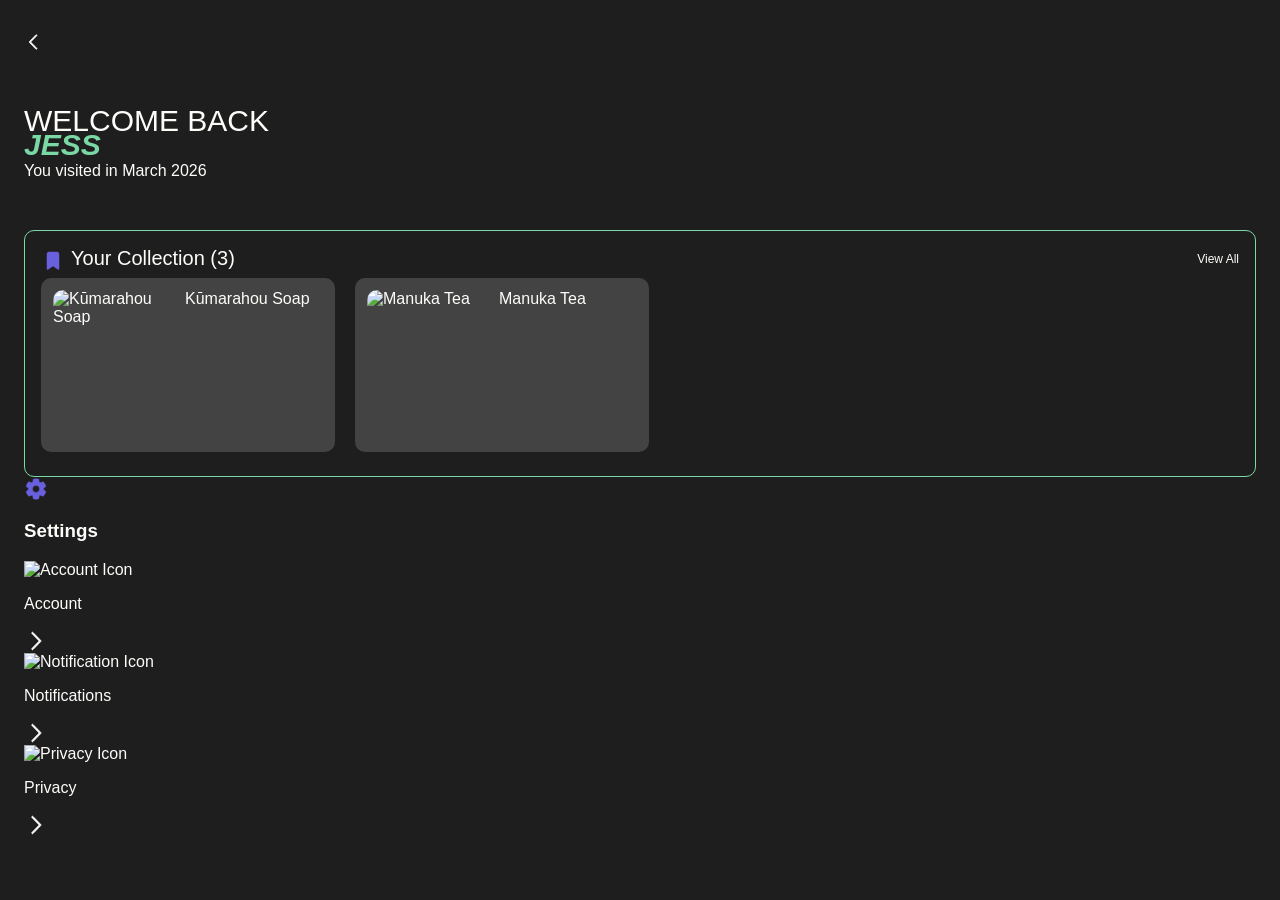
==== account.html @ 7a4589a9 "CSS/Carousel Scroll Final CSS touch ups and addition of javascript for carousel scroll on index page" ====
<!DOCTYPE html>
<html lang="en">

<head>
    <meta charset="UTF-8">
    <meta name="viewport" content="width=device-width, initial-scale=1.0">
    <script src="https://code.iconify.design/3/3.2.1/iconify.min.js"></script>
    <link rel="stylesheet" href="https://use.typekit.net/lhk3lyb.css">
    <link rel="stylesheet" href="style.css">
    <title>Biome</title>
</head>

<body>
    <!-- HEADER -->
    <header>
        <div class="header-top">
            <div class="logo">
                <a href="index.html">
                    <img src="images/arrow-left.svg" alt="Back Arrow">
                </a>
            </div>
        </div>

        <div class="hero-text">
            <h1>Welcome Back</h1>
            <h2>Jess</h2>
            <div class="date-visited">You visited in March 2026</div>
        </div>
    </header>

    <!-- BODY -->
    <div class="container">

        <!-- Your Collection Section -->
        <section class="collection-section">
            <div class="collection-header">
                <div class="save-icon"> <img src="images/save.svg" alt="Save Icon"></div>
                <h3>Your Collection (3)</h3>
                <a href="remedies.html" class="view-button">View All</a>
            </div>
            <div class="cards" id="cards">
                <div class="card">
                    <img src="images/kumarahou.png" alt="Kūmarahou Soap">
                    <div class="card-text">
                        <h4>Kūmarahou Soap</h4>
                    </div>
                </div>
                <div class="card">
                    <img src="images/manuka.png" alt="Manuka Tea">
                    <div class="card-text">
                        <h4>Manuka Tea</h4>
                    </div>
                </div>
            </div>
        </section>

        <!-- Settings Section -->
        <section class="settings-section">
            <div class="settings-header">
                <div class="save-icon"> <img src="images/settings.svg" alt="Save Icon"></div>
                <h3>Settings</h3>
            </div>
            <div class="settings-card">
                <div class="settings-item">
                    <img src="" alt="Account Icon">
                    <p>Account</p>
                    <img src="images/arrow-right.svg" alt="Right Arrow">
                </div>

                <div class="settings-item">
                    <img src="" alt="Notification Icon">
                    <p>Notifications</p>
                    <img src="images/arrow-right.svg" alt="Right Arrow">
                </div>

                <div class="settings-item">
                    <img src="" alt="Privacy Icon">
                    <p>Privacy</p>
                    <img src="images/arrow-right.svg" alt="Right Arrow">
                </div>

            </div>
        </section>

        <script src="script.js"></script>
</body>

</html>
---- style.css ----
/* GLOBAL STYLES */
body {
    font-family: "neulis-sans", sans-serif;
    font-weight: 400;
    font-style: normal;
    margin: 0;
    padding: 0;
    background-color: #1E1E1E;
    color: #FDFDFA;
}

a {
    text-decoration: none;
    color: inherit;
}

img {
    display: block;
    max-width: 100%;
}

/* HEADER */
header {
    display: flex;
    flex-direction: column;
    padding-left: 24px;
    padding-right: 24px;
    padding-top: 32px;
}

.header-top {
    display: flex;
    justify-content: space-between;
    align-items: center;
}

header .logo img {
    height: 20px;
}

header .account-icon {
    width: 30px;
    height: 30px;
    display: flex;
    justify-content: center;
    align-items: center;
    cursor: pointer;
}

header .account-icon img {
    width: 100%;
    height: 100%;
}

header .hero-text {
    margin-top: 32px;
    text-align: left;
}

header .hero-text h1 {
    font-family: "neulis-sans", sans-serif;
    font-weight: 500;
    font-style: normal;
    font-size: 30px;
    margin-bottom: -10px;
    text-transform: uppercase;
}

header .hero-text h2 {
    font-family: "neulis-sans", sans-serif;
    font-weight: 700;
    font-style: italic;
    font-size: 30px;
    margin: 0;
    color: #7AD8A4;
    text-transform: uppercase;
}

header p {
    font-family: "neulis-sans", sans-serif;
    font-weight: 400;
    font-style: normal;
    font-size: 14px;
    margin-top: 20px;
}

/* CONTAINER */
.container {
    padding-left: 24px;
    padding-right: 24px;
}

/* YOUR COLLECTION */
.collection-section {
    position: relative;
    margin-top: 50px;
    padding-top: 16px;
    padding-bottom: 16px;
    padding-left: 16px;
    padding-right: 16px;
    border: #7AD8A4 0.5px solid;
    border-radius: 10px;
}

.collection-header {
    display: flex;
    align-items: center;
    gap: 0px;
    margin-bottom: 8px;
}

.collection-section .save-icon {
    width: 24px;
    height: 20px;
}

.collection-section h3 {
    font-weight: 500;
    font-size: 20px;
    padding-left: 6px;
    margin: 0px;
    display: inline-block;
}

.view-button {
    font-weight: 400;
    font-size: 12px;
    color: #FDFDFA;
    float: right;
    margin-left: auto;
    cursor: pointer;
}

.cards {
    position: relative;
    display: flex;
    gap: 20px;
    overflow: hidden;
    padding-top: 0px;
    padding-bottom: 8px;
}

.card {
    display: flex;
    gap: 12px;
    width: 270px;
    height: 150px;
    background-color: #434343;
    border-radius: 10px;
    padding: 12px;
    flex-shrink: 0;
}

.card img {
    width: 120px;
    height: 150px;
    object-fit: cover;
    border-radius: 10px;
}

.card h4 {
    font-style: normal;
    font-weight: 400;
    font-size: 16px;
    margin: 0;
}

.card p {
    font-weight: 400;
    font-size: 12px;
    color: #FDFDFA;
}

/* CAROUSEL ARROWS & PROGRESS */
.carousel-controls {
    display: flex;
    align-items: center;
    justify-content: center;
    gap: 12px;
    margin-top: 16px;
}

.arrow {
    width: 22px;
    height: 22px;
    cursor: pointer;
}

.circle.progress {
    display: flex;
    gap: 12px;
}

.circle.progress img {
    width: 14px;
    height: 14px;
}

.circle.progress img.active {
    width: 16px;
    height: 16px;
}

/* EXPLORE BUTTON */
.explore-button {
    display: block;
    margin: 32px auto;
    padding: 10px 30px;
    background-color: #EDB534;
    color: #1E1E1E;
    font-size: 20px;
    font-weight: 400;
    border-radius: 10px;
    text-align: center;
}

.explore-button:hover {
    background-color: #EDB534;
}

/* PARTNERS SECTION */
.partners {
    margin-top: 50px;
    margin-bottom: 32px;
}

.partners h3 {
    font-size: 20px;
    font-weight: 500;
    margin-bottom: 8px;
}

.partner-logos {
    display: flex;
    gap: 12px;
    flex-wrap: wrap;
}

.partner-logos img {
    border: #7AD8A4 1px solid;
    border-radius: 10px;
    max-height: 90px;
    object-fit: contain;
}

/* RESPONSIVE */
@media (max-width: 768px) {
    .cards {
        gap: 15px;
    }

    .card {
        min-width: 160px;
    }

    .hero-text h1 {
        font-size: 1.8rem;
    }

    .hero-text h2 {
        font-size: 2rem;
    }

    .explore-button {
        padding: 12px 25px;
        font-size: 1rem;
    }
}
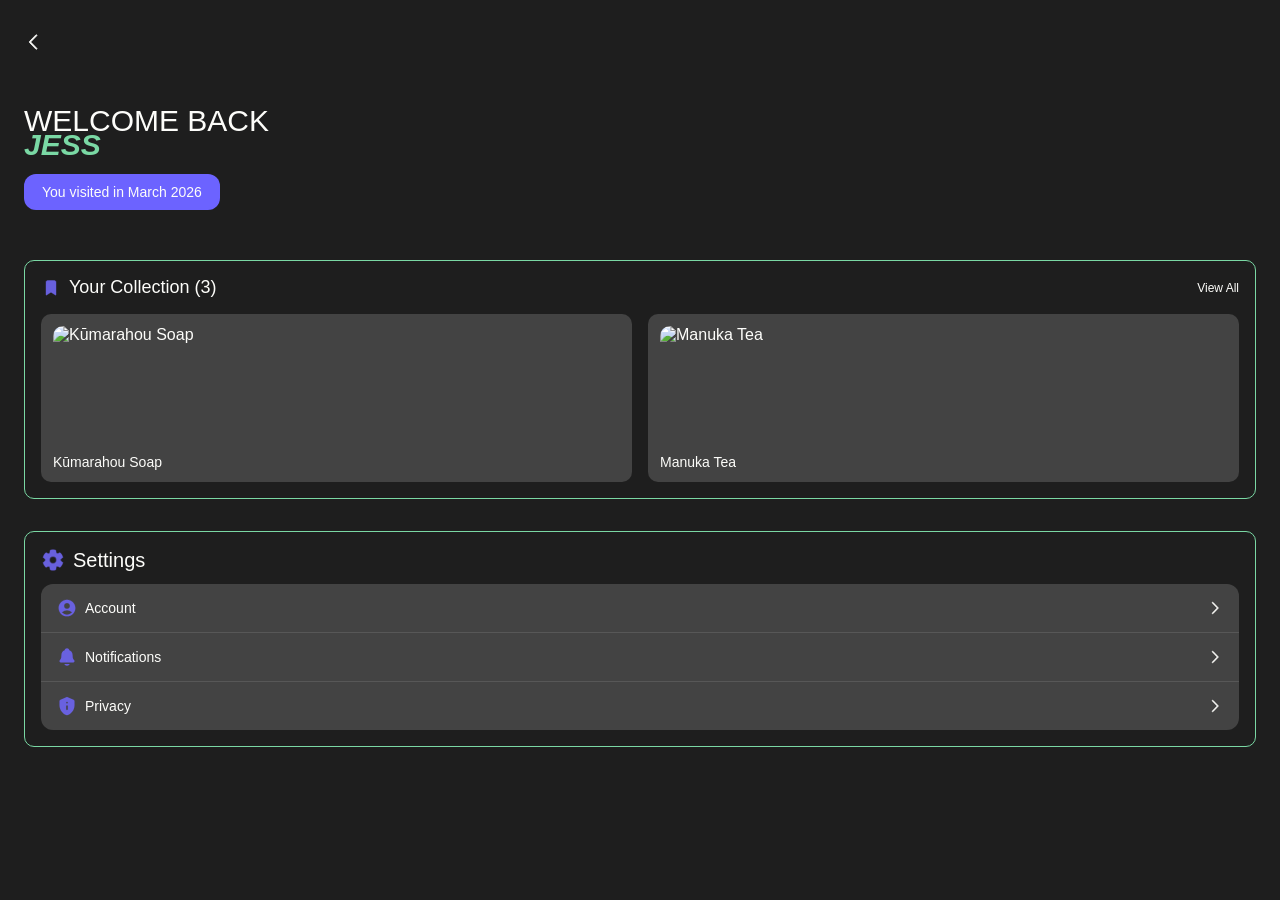
==== commit debf38d2: "Camera Test Testing scan page camera" ====
--- a/account.html
+++ b/account.html
@@ -32,21 +32,25 @@
     <div class="container">
 
         <!-- Your Collection Section -->
-        <section class="collection-section">
-            <div class="collection-header">
+        <section class="account-collection">
+            <div class="account-collection-header">
                 <div class="save-icon"> <img src="images/save.svg" alt="Save Icon"></div>
                 <h3>Your Collection (3)</h3>
                 <a href="remedies.html" class="view-button">View All</a>
             </div>
-            <div class="cards" id="cards">
-                <div class="card">
-                    <img src="images/kumarahou.png" alt="Kūmarahou Soap">
+            <div class="account-cards">
+                <div class="account-card">
+                    <a href="kumarahou.html">
+                        <img src="images/kumarahou.png" alt="Kūmarahou Soap">
+                    </a>
                     <div class="card-text">
                         <h4>Kūmarahou Soap</h4>
                     </div>
                 </div>
-                <div class="card">
-                    <img src="images/manuka.png" alt="Manuka Tea">
+                <div class="account-card">
+                    <a href="manuka.html">
+                        <img src="images/manuka.png" alt="Manuka Tea">
+                    </a>
                     <div class="card-text">
                         <h4>Manuka Tea</h4>
                     </div>
@@ -62,19 +66,19 @@
             </div>
             <div class="settings-card">
                 <div class="settings-item">
-                    <img src="" alt="Account Icon">
+                    <img src="images/account2.svg" alt="Account Icon">
                     <p>Account</p>
                     <img src="images/arrow-right.svg" alt="Right Arrow">
                 </div>
 
                 <div class="settings-item">
-                    <img src="" alt="Notification Icon">
+                    <img src="images/notification.svg" alt="Notification Icon">
                     <p>Notifications</p>
                     <img src="images/arrow-right.svg" alt="Right Arrow">
                 </div>
 
                 <div class="settings-item">
-                    <img src="" alt="Privacy Icon">
+                    <img src="images/privacy.svg" alt="Privacy Icon">
                     <p>Privacy</p>
                     <img src="images/arrow-right.svg" alt="Right Arrow">
                 </div>
--- a/style.css
+++ b/style.css
@@ -81,7 +81,7 @@
     font-weight: 400;
     font-style: normal;
     font-size: 14px;
-    margin-top: 20px;
+    margin-top: 16px;
 }
 
 /* CONTAINER */
@@ -98,7 +98,7 @@
     padding-bottom: 16px;
     padding-left: 16px;
     padding-right: 16px;
-    border: #7AD8A4 0.5px solid;
+    border: #7AD8A4 1px solid;
     border-radius: 10px;
 }
 
@@ -106,7 +106,7 @@
     display: flex;
     align-items: center;
     gap: 0px;
-    margin-bottom: 8px;
+    margin-bottom: 12px;
 }
 
 .collection-section .save-icon {
@@ -169,6 +169,26 @@
     font-weight: 400;
     font-size: 12px;
     color: #FDFDFA;
+}
+
+.remedy-button {
+    display: flex;
+    align-items: center;
+    justify-content: space-between;
+    margin-top: 40px;
+    padding: 6px 10px;
+    background: #6C63FF;
+    color: #FDFDFA;
+    border-radius: 10px;
+    font-size: 12px;
+    font-weight: 500;
+}
+
+.remedy-button img {
+    width: 12px;
+    height: 12px;
+    padding: 0px;
+    opacity: 1;
 }
 
 /* CAROUSEL ARROWS & PROGRESS */
@@ -243,6 +263,197 @@
     object-fit: contain;
 }
 
+/* ACCOUNT COLLECTION */
+.account-collection {
+    margin-top: 40px;
+    padding: 16px;
+    border: 1px solid #7AD8A4;
+    border-radius: 14px;
+}
+
+/* Header */
+.account-collection-header {
+    display: flex;
+    align-items: center;
+    margin-bottom: 16px;
+}
+
+.account-collection-header .save-icon img {
+    width: 20px;
+}
+
+.account-collection-header h3 {
+    font-size: 18px;
+    font-weight: 500;
+    margin-left: 8px;
+}
+
+.account-collection .view-button {
+    margin-left: auto;
+    font-size: 12px;
+    color: #FDFDFA;
+    text-decoration: none;
+}
+
+/* ACCOUNT COLLECTION */
+.account-collection {
+    margin-top: 50px;
+    padding: 16px;
+    border: 1px solid #7AD8A4;
+    border-radius: 10px;
+}
+
+.account-collection-header {
+    display: flex;
+    align-items: center;
+    margin-bottom: 16px;
+}
+
+.account-collection-header .save-icon img {
+    width: 20px;
+}
+
+.account-collection-header h3 {
+    font-size: 18px;
+    font-weight: 500;
+    margin-left: 8px;
+    margin-top: 0;
+    margin-bottom: 0;
+}
+
+.account-collection .view-button {
+    margin-left: auto;
+    font-size: 12px;
+    color: #FDFDFA;
+    text-decoration: none;
+}
+
+.account-cards {
+    display: flex;
+    gap: 16px;
+}
+
+.account-card {
+    width: 48%; 
+    background: #434343;
+    border-radius: 10px;
+    padding: 12px;
+}
+
+.account-card img {
+    width: 100%;
+    height: 120px;
+    object-fit: cover;
+    border-radius: 10px;
+}
+
+.account-card h4 {
+    font-size: 14px;
+    font-weight: 400;
+    margin-top: 8px;
+    margin-bottom: 0;
+}
+
+.date-visited {
+    display: inline-block;
+    margin-top: 12px;
+    padding: 10px 18px;
+    border-radius: 12px;
+    background: #6C63FF;
+    font-size: 14px;
+    font-weight: 500;
+}
+
+/* SETTINGS SECTION */
+.settings-section {
+    margin-top: 32px;
+    padding: 16px;
+    border: 1px solid #7AD8A4;
+    border-radius: 10px;
+}
+
+/* Settings Header */
+.settings-header {
+    display: flex;
+    align-items: center;
+    margin-bottom: 12px;
+}
+
+.settings-header .save-icon img {
+    width: 24px;
+}
+
+.settings-header h3 {
+    font-size: 20px;
+    font-weight: 500;
+    margin-top: 0;
+    margin-bottom: 0;
+    margin-left: 8px;
+}
+
+/* Settings Card */
+.settings-card {
+    background: #434343;
+    border-radius: 12px;
+    overflow: hidden;
+}
+
+/* Each Row */
+.settings-item {
+    display: flex;
+    align-items: center;
+    padding: 8px 16px;
+    border-bottom: 1px solid #575757;
+}
+
+.settings-item:last-child {
+    border-bottom: none;
+}
+
+.settings-item img:first-child {
+    width: 20px;
+    margin-right: 8px;
+}
+
+.settings-item p {
+    margin: 8px 0;
+    flex: 1;
+    font-size: 14px;
+}
+
+.settings-item img:last-child {
+    width: 16px;
+}
+
+.camera-container {
+    position: relative;
+    width: 100%;
+    height: 70vh;
+    background: black;
+    border-radius: 12px;
+    overflow: hidden;
+}
+
+#camera {
+    width: 100%;
+    height: 100%;
+    object-fit: cover;
+}
+
+#capture-btn {
+    position: absolute;
+    bottom: 20px;
+    left: 50%;
+    transform: translateX(-50%);
+
+    padding: 12px 20px;
+    border-radius: 30px;
+    border: none;
+
+    background: #6C63FF;
+    color: white;
+}
+
 /* RESPONSIVE */
 @media (max-width: 768px) {
     .cards {
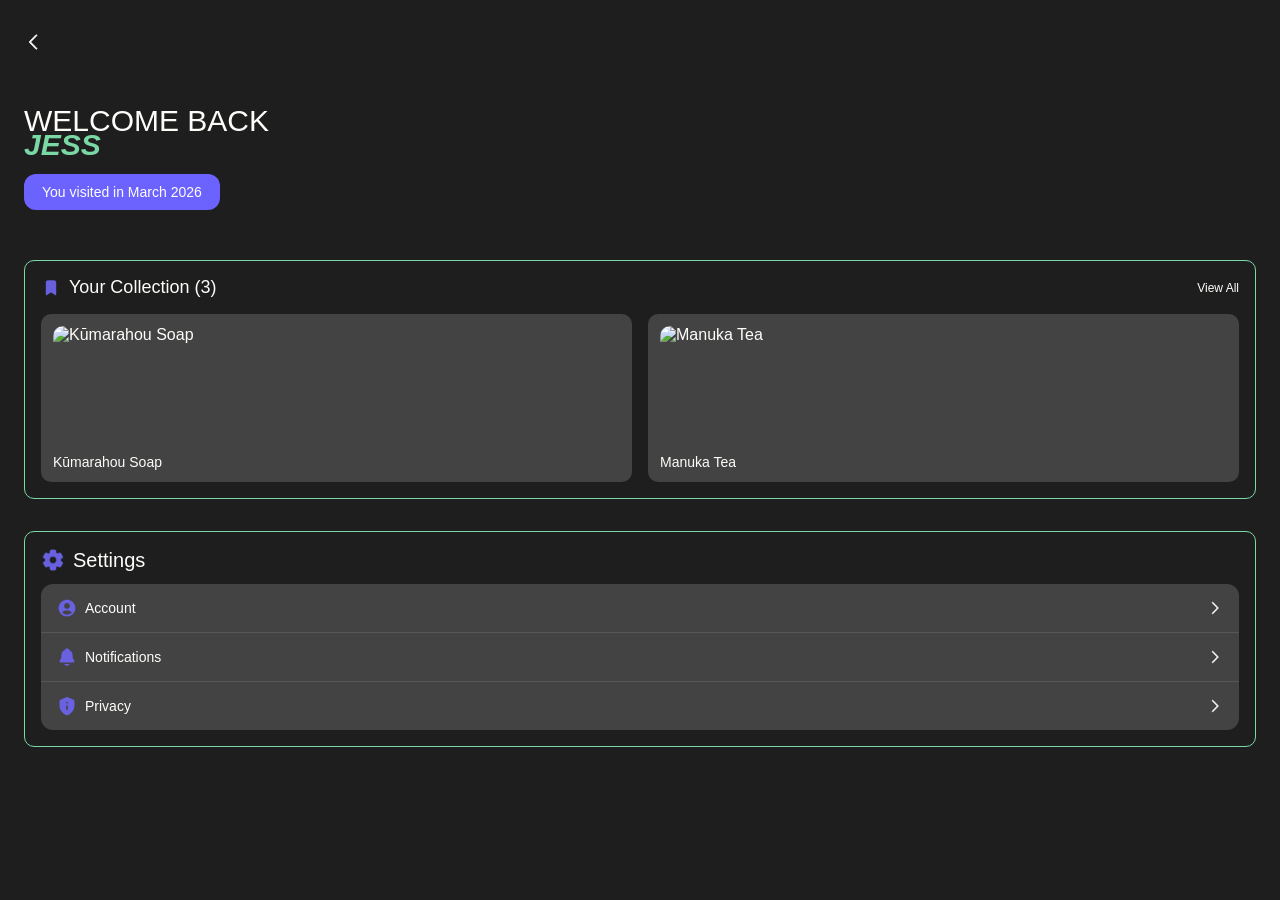
==== commit d96c4469: "Collection Page Adding the html and css for the view all collection page" ====
--- a/account.html
+++ b/account.html
@@ -36,7 +36,7 @@
             <div class="account-collection-header">
                 <div class="save-icon"> <img src="images/save.svg" alt="Save Icon"></div>
                 <h3>Your Collection (3)</h3>
-                <a href="remedies.html" class="view-button">View All</a>
+                <a href="collection.html" class="view-button">View All</a>
             </div>
             <div class="account-cards">
                 <div class="account-card">
--- a/style.css
+++ b/style.css
@@ -265,13 +265,12 @@
 
 /* ACCOUNT COLLECTION */
 .account-collection {
-    margin-top: 40px;
+    margin-top: 50px;
     padding: 16px;
     border: 1px solid #7AD8A4;
-    border-radius: 14px;
-}
-
-/* Header */
+    border-radius: 10px;
+}
+
 .account-collection-header {
     display: flex;
     align-items: center;
@@ -286,6 +285,8 @@
     font-size: 18px;
     font-weight: 500;
     margin-left: 8px;
+    margin-top: 0;
+    margin-bottom: 0;
 }
 
 .account-collection .view-button {
@@ -295,46 +296,13 @@
     text-decoration: none;
 }
 
-/* ACCOUNT COLLECTION */
-.account-collection {
-    margin-top: 50px;
-    padding: 16px;
-    border: 1px solid #7AD8A4;
-    border-radius: 10px;
-}
-
-.account-collection-header {
-    display: flex;
-    align-items: center;
-    margin-bottom: 16px;
-}
-
-.account-collection-header .save-icon img {
-    width: 20px;
-}
-
-.account-collection-header h3 {
-    font-size: 18px;
-    font-weight: 500;
-    margin-left: 8px;
-    margin-top: 0;
-    margin-bottom: 0;
-}
-
-.account-collection .view-button {
-    margin-left: auto;
-    font-size: 12px;
-    color: #FDFDFA;
-    text-decoration: none;
-}
-
 .account-cards {
     display: flex;
     gap: 16px;
 }
 
 .account-card {
-    width: 48%; 
+    width: 48%;
     background: #434343;
     border-radius: 10px;
     padding: 12px;
@@ -372,7 +340,6 @@
     border-radius: 10px;
 }
 
-/* Settings Header */
 .settings-header {
     display: flex;
     align-items: center;
@@ -391,14 +358,12 @@
     margin-left: 8px;
 }
 
-/* Settings Card */
 .settings-card {
     background: #434343;
     border-radius: 12px;
     overflow: hidden;
 }
 
-/* Each Row */
 .settings-item {
     display: flex;
     align-items: center;
@@ -425,13 +390,23 @@
     width: 16px;
 }
 
+/* SCAN PAGE */
+.scan-description {
+    margin-top: 16px;
+    margin-bottom: 50px;
+    font-size: 14px;
+}
+
 .camera-container {
-    position: relative;
-    width: 100%;
-    height: 70vh;
+    width: calc(100% - 48px);
+    margin: auto;
+    margin-bottom: 32px;
+    height: 350px;
     background: black;
     border-radius: 12px;
+    border: #7AD8A4 1px solid;
     overflow: hidden;
+    position: relative;
 }
 
 #camera {
@@ -440,18 +415,71 @@
     object-fit: cover;
 }
 
-#capture-btn {
+.capture-btn {
+    background-color: #6C63FF;
+    border-radius: 50%;
     position: absolute;
-    bottom: 20px;
+    bottom: 16px;
     left: 50%;
     transform: translateX(-50%);
-
-    padding: 12px 20px;
-    border-radius: 30px;
-    border: none;
-
-    background: #6C63FF;
-    color: white;
+    width: 45px;
+    height: 45px;
+    display: flex;
+    align-items: center;
+    justify-content: center;
+}
+
+.capture-btn img {
+    width: 30px;
+}
+
+/* COLLECTION PAGE */
+.collection {
+    margin-top: 50px;
+}
+
+.collection .cards {
+    display: flex;
+    flex-wrap: wrap;
+    gap: 24px;
+}
+
+/* GREEN BORDER */
+.collection .card {
+    border: 1px solid #7AD8A4;
+    border-radius: 12px;
+    padding: 16px;
+    width: 150px;
+    height: 200px;
+    box-sizing: border-box;
+}
+
+.collection .card-inner {
+    background: #434343;
+    flex-direction: column;
+    border-radius: 10px;
+    height: 100%;
+}
+
+.collection .card a {
+    text-decoration: none;
+    display: block;
+}
+
+.collection .card img {
+    width: 150px;
+    height: 140px;
+    object-fit: cover;
+    display: block;
+}
+
+/* TEXT UNDER IMAGE */
+.collection .card .card-text h4 {
+    font-size: 14px;
+    font-weight: 400;
+    color: #FDFDFA;
+    margin: 0 auto;
+    padding-top: 8px;
 }
 
 /* RESPONSIVE */
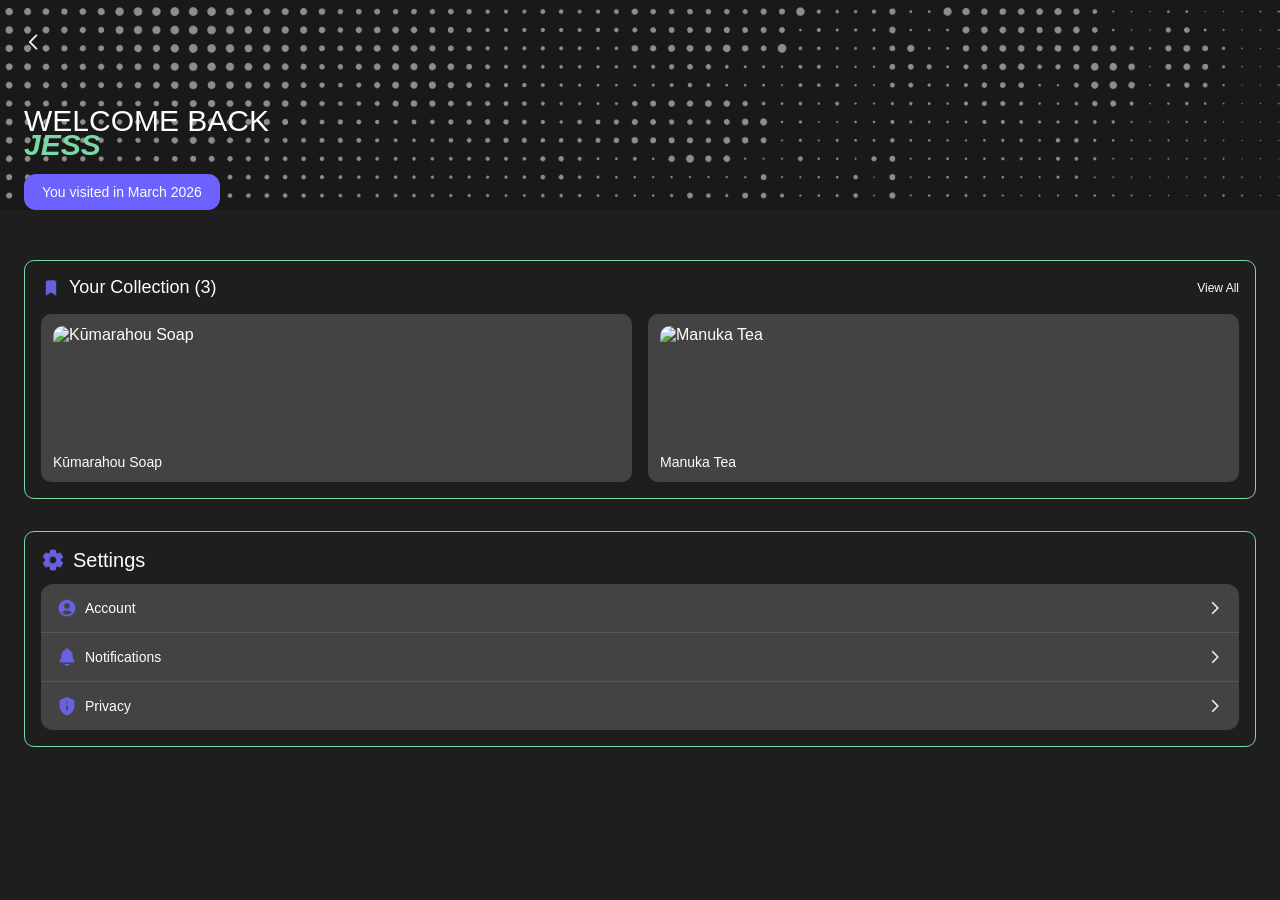
==== commit 35c65095: "Final Style Minor tweaking of css style and adding background image" ====
--- a/account.html
+++ b/account.html
@@ -19,6 +19,7 @@
                     <img src="images/arrow-left.svg" alt="Back Arrow">
                 </a>
             </div>
+             <img src="images/background.png" alt="" class="header-bg">
         </div>
 
         <div class="hero-text">
--- a/style.css
+++ b/style.css
@@ -12,6 +12,7 @@
 a {
     text-decoration: none;
     color: inherit;
+    transition: all 0.2s ease;
 }
 
 img {
@@ -20,14 +21,39 @@
 }
 
 /* HEADER */
+.account-icon,
+.logo {
+    transition: transform 0.1s ease;
+    z-index: 1;
+}
+
+.account-icon:active,
+.logo:active,
+.account-icon.pressed,
+.logo.pressed {
+    transform: scale(0.97);
+}
+
 header {
     display: flex;
     flex-direction: column;
+    position: relative;
+    overflow: hidden;
     padding-left: 24px;
     padding-right: 24px;
     padding-top: 32px;
 }
 
+.header-bg {
+    position: absolute;
+    top: -200px;
+    right: 0;
+    width: 100%;
+    pointer-events: none;
+    z-index: 0;
+    opacity: 0.5;
+}
+
 .header-top {
     display: flex;
     justify-content: space-between;
@@ -55,6 +81,7 @@
 header .hero-text {
     margin-top: 32px;
     text-align: left;
+    z-index: 1;
 }
 
 header .hero-text h1 {
@@ -82,9 +109,9 @@
     font-style: normal;
     font-size: 14px;
     margin-top: 16px;
-}
-
-/* CONTAINER */
+    z-index: 1;
+}
+
 .container {
     padding-left: 24px;
     padding-right: 24px;
@@ -131,6 +158,12 @@
     cursor: pointer;
 }
 
+.view-button:active,
+.view-button.pressed {
+    text-decoration: underline;
+    transform: scale(0.97);
+}
+
 .cards {
     position: relative;
     display: flex;
@@ -143,7 +176,7 @@
 .card {
     display: flex;
     gap: 12px;
-    width: 270px;
+    width: 285px;
     height: 150px;
     background-color: #434343;
     border-radius: 10px;
@@ -175,7 +208,7 @@
     display: flex;
     align-items: center;
     justify-content: space-between;
-    margin-top: 40px;
+    margin-top: 38px;
     padding: 6px 10px;
     background: #6C63FF;
     color: #FDFDFA;
@@ -191,7 +224,17 @@
     opacity: 1;
 }
 
-/* CAROUSEL ARROWS & PROGRESS */
+.explore-button,
+.remedy-button {
+    transition: transform 0.1s ease;
+}
+
+.explore-button:active,
+.remedy-button:active {
+    transform: scale(0.97);
+}
+
+/* CAROUSEL PROGRESS */
 .carousel-controls {
     display: flex;
     align-items: center;
@@ -201,11 +244,17 @@
 }
 
 .arrow {
+    transition: transform 0.15s ease;
     width: 22px;
     height: 22px;
     cursor: pointer;
 }
 
+.arrow:active,
+.arrow.pressed {
+    transform: scale(1.3);
+}
+
 .circle.progress {
     display: flex;
     gap: 12px;
@@ -224,18 +273,15 @@
 /* EXPLORE BUTTON */
 .explore-button {
     display: block;
+    align-items: center;
     margin: 32px auto;
     padding: 10px 30px;
-    background-color: #EDB534;
+    background-color: #EDB634;
     color: #1E1E1E;
     font-size: 20px;
     font-weight: 400;
     border-radius: 10px;
     text-align: center;
-}
-
-.explore-button:hover {
-    background-color: #EDB534;
 }
 
 /* PARTNERS SECTION */
@@ -252,7 +298,7 @@
 
 .partner-logos {
     display: flex;
-    gap: 12px;
+    gap: 16px;
     flex-wrap: wrap;
 }
 
@@ -261,6 +307,15 @@
     border-radius: 10px;
     max-height: 90px;
     object-fit: contain;
+}
+
+.partner-logos a {
+    display: inline-block;
+    transition: transform 0.15s ease, filter 0.15s ease;
+}
+
+.partner-logos a.pressed {
+    transform: translateY(-3px) scale(1.05);
 }
 
 /* ACCOUNT COLLECTION */
@@ -296,6 +351,12 @@
     text-decoration: none;
 }
 
+.account-collection .view-button:active,
+.account-collection .view-button.pressed {
+    text-decoration: underline;
+    transform: scale(0.97);
+}
+
 .account-cards {
     display: flex;
     gap: 16px;
@@ -306,6 +367,10 @@
     background: #434343;
     border-radius: 10px;
     padding: 12px;
+}
+
+.account-card:active {
+    transform: scale(0.95);
 }
 
 .account-card img {
@@ -395,6 +460,7 @@
     margin-top: 16px;
     margin-bottom: 50px;
     font-size: 14px;
+    z-index: 1;
 }
 
 .camera-container {
@@ -433,6 +499,58 @@
     width: 30px;
 }
 
+.plant-result {
+    margin-top: 32px;
+}
+
+#plant-result img {
+    width: 100%;
+    object-fit: cover;
+    border-radius: 10px;
+    margin-bottom: 16px;
+}
+
+#native-badge {
+    display: inline-block;
+    padding: 10px 18px;
+    border-radius: 12px;
+    background-color: #6C63FF;
+    color: #FDFDFA;
+    font-size: 14px;
+    font-weight: 500;
+}
+
+#plant-result p {
+    font-size: 14px;
+}
+
+#plant-result h3 {
+    font-size: 20px;
+    font-weight: 400;
+    margin-top: 50px;
+    margin-bottom: 8px;
+}
+
+#plant-result h4 {
+    font-size: 20px;
+    font-weight: 400;
+    margin-top: 0px;
+    margin-bottom: 8px;
+}
+
+#plant-description {
+    font-size: 16px;
+    line-height: 1.4;
+    margin-bottom: 32px;
+}
+
+#plant-result .remedy-section {
+    margin-bottom: 50px;
+    padding: 16px;
+    border: #7AD8A4 1px solid;
+    border-radius: 10px;
+}
+
 /* COLLECTION PAGE */
 .collection {
     margin-top: 50px;
@@ -444,7 +562,6 @@
     gap: 24px;
 }
 
-/* GREEN BORDER */
 .collection .card {
     border: 1px solid #7AD8A4;
     border-radius: 12px;
@@ -454,6 +571,10 @@
     box-sizing: border-box;
 }
 
+.collection .card.pressed {
+    transform: scale(0.95);
+}
+
 .collection .card-inner {
     background: #434343;
     flex-direction: column;
@@ -473,7 +594,6 @@
     display: block;
 }
 
-/* TEXT UNDER IMAGE */
 .collection .card .card-text h4 {
     font-size: 14px;
     font-weight: 400;
@@ -482,26 +602,101 @@
     padding-top: 8px;
 }
 
-/* RESPONSIVE */
-@media (max-width: 768px) {
-    .cards {
-        gap: 15px;
-    }
-
-    .card {
-        min-width: 160px;
-    }
-
-    .hero-text h1 {
-        font-size: 1.8rem;
-    }
-
-    .hero-text h2 {
-        font-size: 2rem;
-    }
-
-    .explore-button {
-        padding: 12px 25px;
-        font-size: 1rem;
-    }
+/* IDENTIFIED PAGE */
+.cards-identified {
+    margin-top: 32px;
+    position: relative;
+    width: 100%;
+    padding-top: 0px;
+}
+
+.cards-identified img {
+    width: 100%;
+    border-radius: 10px;
+}
+
+.info-content {
+    margin-top: 32px;
+}
+
+.text-block h3 {
+    font-size: 20px;
+    font-weight: 500;
+    margin-bottom: 0px;
+}
+
+.text-block p {
+    margin-bottom: 12px;
+    font-size: 14px;
+    line-height: 1.35;
+    color: #FDFDFA;
+}
+
+/* RECIPE CARD */
+.recipe-card {
+    margin-top: 60px;
+    margin-bottom: 32px;
+    padding: 16px;
+    border: 1px solid #7AD8A4;
+    border-radius: 10px;
+}
+
+.recipe-header {
+    display: flex;
+    align-items: center;
+    margin-bottom: 12px;
+}
+
+.title-group {
+    display: flex;
+    align-items: center;
+    gap: 8px;
+}
+
+.title-group img {
+    margin-top: 5px;
+    width: 24px;
+    height: 24px;
+}
+
+.recipe-header h3 {
+    font-size: 20px;
+    font-weight: 500;
+    margin: 0;
+}
+
+.recipe-body h4 {
+    font-size: 16px;
+    font-weight: 500;
+    margin-bottom: -2px;
+}
+
+.action-buttons {
+    margin-left: auto;
+    display: flex;
+    gap: 8px;
+}
+
+.action-buttons img {
+    width: 32px;
+    height: 32px;
+    cursor: pointer;
+    transition: transform 0.15s ease;
+}
+
+.action-buttons img:last-child {
+    transform: scale(1.1);
+}
+
+.recipe-card ol,
+ul {
+    font-size: 14px;
+    color: #FDFDFA;
+    line-height: 1.4;
+    margin-bottom: 8px;
+}
+
+.recipe-card ol li {
+    margin-bottom: 10px;
+    line-height: 1.5;
 }
